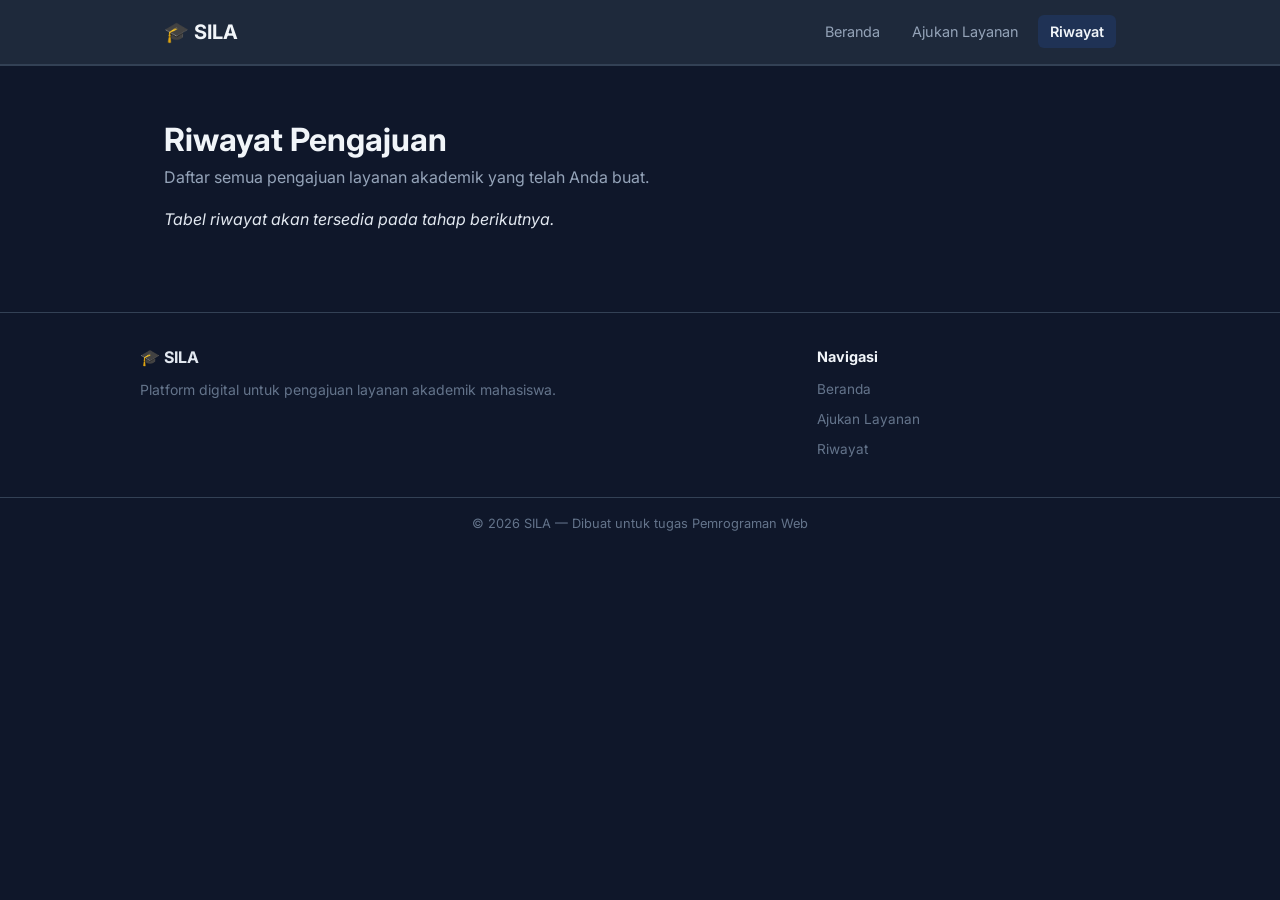
==== riwayat.html @ c435addf "Setup Awal: Menambahkan file HTML dan CSS" ====
<!DOCTYPE html>
<html lang="id">

<head>
    <meta charset="UTF-8">
    <meta name="viewport" content="width=device-width, initial-scale=1.0">
    <title>Riwayat Pengajuan — SILA</title>
    <link rel="preconnect" href="https://fonts.googleapis.com">
    <link rel="preconnect" href="https://fonts.gstatic.com" crossorigin>
    <link href="https://fonts.googleapis.com/css2?family=Inter:wght@400;600;700&display=swap" rel="stylesheet">
    <link rel="stylesheet" href="css/style.css">
</head>

<body>

    <!-- HEADER & NAVIGASI -->
    <header class="navbar">
        <div class="container navbar-inner">
            <a href="index.html" class="logo">🎓 SILA</a>
            <input type="checkbox" id="navToggle" class="nav-toggle">
            <label for="navToggle" class="hamburger">
                <span></span>
                <span></span>
                <span></span>
            </label>
            <nav>
                <ul class="nav-menu">
                    <li><a href="index.html">Beranda</a></li>
                    <li><a href="layanan.html">Ajukan Layanan</a></li>
                    <li><a href="riwayat.html" class="active">Riwayat</a></li>
                </ul>
            </nav>
        </div>
    </header>

    <main>
        <section class="section">
            <div class="container">
                <h1>Riwayat Pengajuan</h1>
                <p class="section-desc">Daftar semua pengajuan layanan akademik yang telah Anda buat.</p>
                <p><em>Tabel riwayat akan tersedia pada tahap berikutnya.</em></p>
            </div>
        </section>
    </main>

    <!-- FOOTER -->
    <footer class="footer">
        <div class="container footer-inner">
            <div>
                <strong>🎓 SILA</strong>
                <p>Platform digital untuk pengajuan layanan akademik mahasiswa.</p>
            </div>
            <div class="footer-nav">
                <h4>Navigasi</h4>
                <ul>
                    <li><a href="index.html">Beranda</a></li>
                    <li><a href="layanan.html">Ajukan Layanan</a></li>
                    <li><a href="riwayat.html">Riwayat</a></li>
                </ul>
            </div>
        </div>
        <div class="footer-bottom">
            <div class="container">
                <p>&copy; 2026 SILA — Dibuat untuk tugas Pemrograman Web</p>
            </div>
        </div>
    </footer>

</body>

</html>
---- css/style.css ----
/* ================================
   CSS DASAR — SILA
   ================================ */

* {
    margin: 0;
    padding: 0;
    box-sizing: border-box;
}

body {
    background-color: #0f172a;
    color: #e2e8f0;
}

h1,
h2,
h3 {
    color: #f1f5f9;
}

a {
    color: #60a5fa;
    text-decoration: none;
}

a:hover {
    color: #93c5fd;
}

hr {
    border: none;
    border-top: 1px solid #334155;
}


/* ================================
   CSS LANJUTAN — SILA
   ================================ */

body {
    font-family: 'Inter', sans-serif;
    font-size: 16px;
    line-height: 1.6;
}

h1 {
    font-size: 2rem;
    font-weight: 700;
}

h2 {
    font-size: 1.5rem;
    font-weight: 700;
    margin-bottom: 8px;
}

h3 {
    font-size: 1.1rem;
    font-weight: 600;
    margin-bottom: 4px;
}

.section-desc {
    color: #94a3b8;
    margin-bottom: 16px;
}


/* ================================
   PAGE LAYOUT — SILA
   ================================ */

.container {
    max-width: 1000px;
    margin: 0 auto;
    padding: 0 24px;
}

.navbar {
    background-color: #1e293b;
    border-bottom: 1px solid #334155;
    padding: 16px 0;
}

.navbar-inner {
    display: flex;
    justify-content: space-between;
    align-items: center;
}

.logo {
    font-size: 1.25rem;
    font-weight: 700;
    color: #f1f5f9;
}

.hero {
    padding: 64px 0;
    text-align: center;
}

.hero h1 {
    font-size: 2.25rem;
    margin-bottom: 16px;
}

.hero p {
    color: #94a3b8;
    margin-bottom: 24px;
}

.hero-buttons {
    display: flex;
    justify-content: center;
    gap: 12px;
}

.btn {
    display: inline-block;
    padding: 12px 24px;
    border-radius: 8px;
    font-size: 0.9rem;
    font-weight: 600;
    transition: background-color 0.3s, color 0.3s, transform 0.2s;
}

.btn-primary {
    background-color: #2563eb;
    color: #fff;
}

.btn-primary:hover {
    background-color: #1d4ed8;
    color: #fff;
    transform: translateY(-2px);
}

.btn-outline {
    border: 1px solid #334155;
    color: #e2e8f0;
}

.btn-outline:hover {
    background-color: #1e293b;
    color: #f1f5f9;
    transform: translateY(-2px);
}

.section {
    padding: 48px 0;
    border-top: 1px solid #334155;
}

.cards-grid {
    display: grid;
    grid-template-columns: 1fr 1fr;
    gap: 16px;
    margin-top: 16px;
}

.card {
    background-color: #1e293b;
    border: 1px solid #334155;
    border-radius: 12px;
    padding: 20px;
    transition: border-color 0.3s, transform 0.2s;
}

.card:hover {
    border-color: #475569;
    transform: translateY(-2px);
}

.card p {
    color: #94a3b8;
    font-size: 0.9rem;
    margin-bottom: 8px;
}

.card-code {
    font-size: 0.75rem;
    font-weight: 600;
    color: #60a5fa;
    background-color: rgba(37, 99, 235, 0.1);
    padding: 2px 8px;
    border-radius: 4px;
}

.steps-grid {
    display: flex;
    gap: 16px;
    margin-top: 16px;
}

.step {
    flex: 1;
    text-align: center;
    background-color: #1e293b;
    border: 1px solid #334155;
    border-radius: 12px;
    padding: 24px 16px;
    transition: border-color 0.3s;
}

.step:hover {
    border-color: #475569;
}

.step-number {
    width: 40px;
    height: 40px;
    background-color: #2563eb;
    color: #fff;
    border-radius: 50%;
    display: flex;
    align-items: center;
    justify-content: center;
    font-weight: 700;
    margin: 0 auto 12px;
}

.step p {
    color: #94a3b8;
    font-size: 0.85rem;
}

.stats-grid {
    display: flex;
    gap: 16px;
}

.stat {
    flex: 1;
    text-align: center;
    background-color: #1e293b;
    border: 1px solid #334155;
    border-radius: 12px;
    padding: 24px;
}

.stat-number {
    font-size: 2rem;
    font-weight: 700;
    color: #60a5fa;
}

.stat-label {
    color: #94a3b8;
    font-size: 0.85rem;
    margin-top: 4px;
}

.footer {
    border-top: 1px solid #334155;
    margin-top: 32px;
}

.footer-inner {
    display: grid;
    grid-template-columns: 2fr 1fr;
    gap: 32px;
    padding: 32px 0;
}

.footer-inner p {
    color: #64748b;
    font-size: 0.875rem;
    margin-top: 8px;
}

.footer-inner h4 {
    color: #f1f5f9;
    margin-bottom: 8px;
    font-size: 0.9rem;
}

.footer-bottom {
    border-top: 1px solid #334155;
    padding: 16px 0;
    text-align: center;
}

.footer-bottom p {
    font-size: 0.8rem;
    color: #64748b;
}


/* ================================
   STRUKTUR NAVIGASI & MENU — SILA
   ================================ */

.nav-menu {
    list-style: none;
    display: flex;
    gap: 8px;
}

.nav-menu li a {
    color: #94a3b8;
    font-size: 0.9rem;
    padding: 8px 12px;
    border-radius: 6px;
    transition: color 0.3s, background-color 0.3s;
}

.nav-menu li a:hover {
    color: #f1f5f9;
    background-color: rgba(255, 255, 255, 0.05);
}

.nav-menu li a.active {
    color: #f1f5f9;
    font-weight: 600;
    background-color: rgba(37, 99, 235, 0.15);
}

.footer-nav ul {
    list-style: none;
}

.footer-nav ul li {
    margin-bottom: 4px;
}

.footer-nav ul li a {
    color: #64748b;
    font-size: 0.85rem;
    transition: color 0.3s;
}

.footer-nav ul li a:hover {
    color: #93c5fd;
}




/* ================================
   MEDIA QUERY & RESPONSIF — SILA
   ================================ */

/* --------------------------------
   Animasi CSS (@keyframes)
   Mendefinisikan gerakan bernama 'fadeIn':
   - from: posisi awal (tersembunyi, geser ke bawah)
   - to: posisi akhir (terlihat, posisi normal)
   -------------------------------- */
@keyframes fadeIn {
    from {
        opacity: 0;
        /* transparan penuh */
        transform: translateY(20px);
        /* geser 20px ke bawah */
    }

    to {
        opacity: 1;
        /* terlihat penuh */
        transform: translateY(0);
        /* posisi normal */
    }
}

/* Hero section mendapat animasi fadeIn selama 0.6 detik */
.hero {
    animation: fadeIn 0.6s ease;
}



/* --------------------------------
   Hamburger Menu Animasi
   Saat checkbox dicentang, 3 garis hamburger
   berubah menjadi tanda 'X' (close):
   - Garis ke-1: putar 45° ke bawah
   - Garis ke-2: hilang (opacity 0)
   - Garis ke-3: putar -45° ke atas
   -------------------------------- */

.nav-toggle {
    display: none;
    /* checkbox tersembunyi */
}

.hamburger {
    display: none;
    flex-direction: column;
    gap: 5px;
    cursor: pointer;
    padding: 4px;
}

.hamburger span {
    display: block;
    width: 24px;
    height: 3px;
    background-color: #f1f5f9;
    border-radius: 2px;
    transition: transform 0.3s, opacity 0.3s;
    /* animasi garis */
}

/* Garis-1: miring ke kanan membentuk '/' */
.nav-toggle:checked~label .hamburger span:nth-child(1) {
    transform: translateY(8px) rotate(45deg);
}

/* Garis-2: menghilang */
.nav-toggle:checked~label .hamburger span:nth-child(2) {
    opacity: 0;
}

/* Garis-3: miring ke kiri membentuk '\' */
.nav-toggle:checked~label .hamburger span:nth-child(3) {
    transform: translateY(-8px) rotate(-45deg);
}

/* --------------------------------
   Responsive: Tablet & Mobile (<= 768px)
   Semua grid/flex berubah ke 1 kolom/baris
   agar konten tidak terlalu sempit di layar kecil.
   -------------------------------- */
   
/* Tablet & Mobile */
@media (max-width: 768px) {
    .navbar-inner {
        flex-wrap: wrap;
    }

    .hamburger {
        display: flex;
        /* tampilkan hamburger */
    }

    nav {
        width: 100%;
        order: 3;
    }

    .nav-menu {
        display: none;
        flex-direction: column;
        gap: 0;
        width: 100%;
        padding: 8px 0;
        border-top: 1px solid #334155;
        margin-top: 12px;
    }

    .nav-menu li a {
        display: block;
        padding: 10px 0;
        border-radius: 0;
    }

    .nav-toggle:checked~nav .nav-menu {
        display: flex;
    }

    /* SAMBUNG DARI SINI */
    /* ================== */

    .nav-menu {
        gap: 4px;
    }

    /* Judul hero lebih kecil di mobile */
    .hero h1 {
        font-size: 1.5rem;
    }

    /* Tombol berubah jadi vertikal (kolom) */
    .hero-buttons {
        flex-direction: column;
        align-items: center;
    }

    /* Cards: dari 2 kolom → 1 kolom */
    .cards-grid {
        grid-template-columns: 1fr;
    }

    /* Steps & stats berubah ke arah vertikal */
    .steps-grid {
        flex-direction: column;
    }

    .stats-grid {
        flex-direction: column;
    }

    /* Footer: dari 2 kolom → 1 kolom */
    .footer-inner {
        grid-template-columns: 1fr;
        gap: 24px;
    }
}

/* --------------------------------
   Responsive: Layar Sangat Kecil (<= 480px)
   Untuk smartphone kecil:
   - Judul lebih kecil lagi
   - Tombol lebar penuh (100%)
   -------------------------------- */
/* Small Mobile */
@media (max-width: 480px) {
    .hero h1 {
        font-size: 1.25rem;
    }

    /* Tombol mengisi penuh lebar layar */
    .btn {
        width: 100%;
        text-align: center;
    }
}
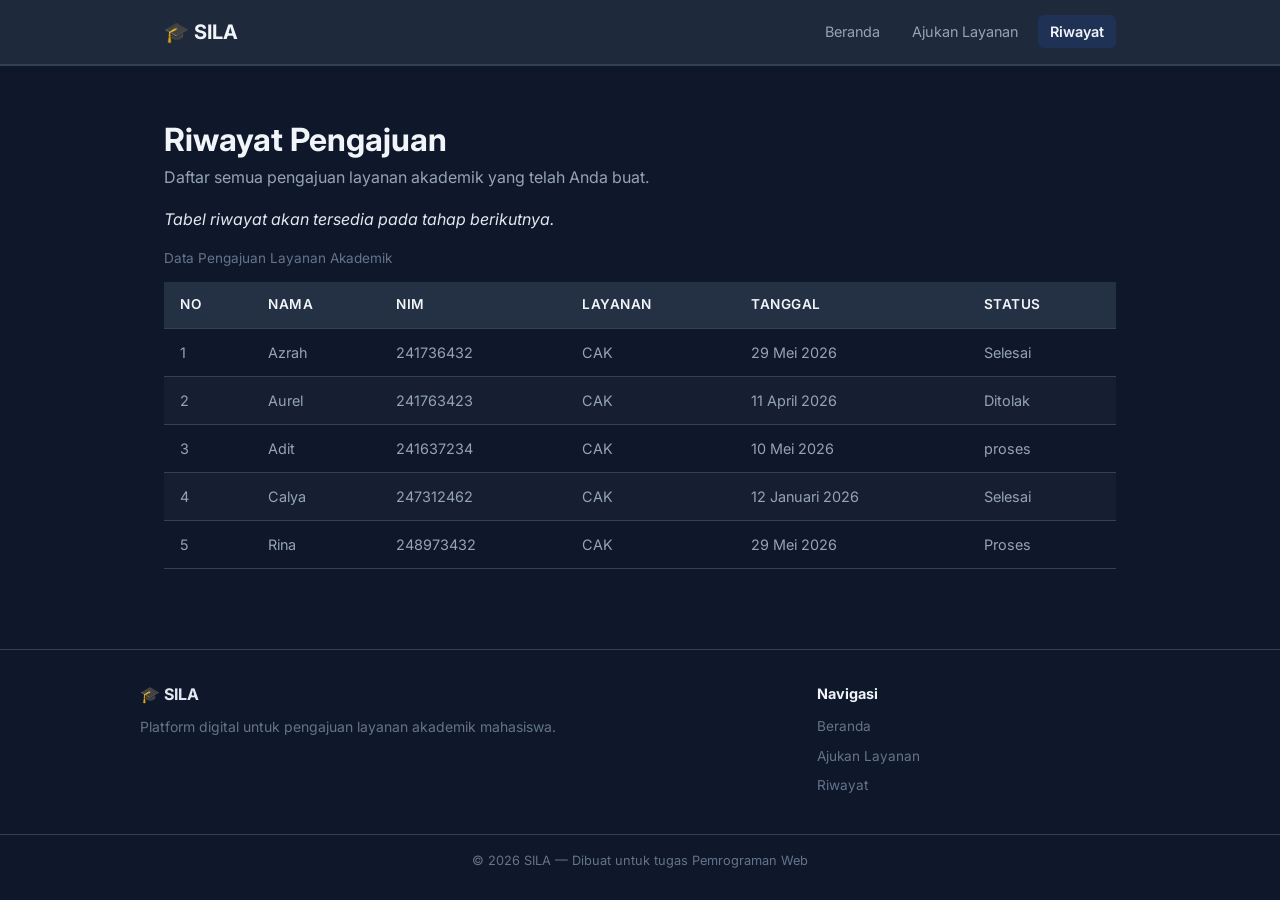
==== commit 1efa385a: "materi m11 tables dan css" ====
--- a/riwayat.html
+++ b/riwayat.html
@@ -39,6 +39,71 @@
                 <h1>Riwayat Pengajuan</h1>
                 <p class="section-desc">Daftar semua pengajuan layanan akademik yang telah Anda buat.</p>
                 <p><em>Tabel riwayat akan tersedia pada tahap berikutnya.</em></p>
+
+                <!-- TABLE -->
+                 <table class="data-table">
+                    <caption>Data Pengajuan Layanan Akademik</caption>
+                    <!-- Tittle -->
+                     <!-- No | Nama | NIM | Layanan | Tanggal | Status -->
+                     <thead>
+                        <tr>
+                            <th>No</th>
+                            <th>Nama</th>
+                            <th>NIM</th>
+                            <th>Layanan</th>
+                            <th>Tanggal</th>
+                            <th>Status</th>
+                        </tr>
+                     </thead>
+
+                     <!-- Isi Data -->
+                      <tbody>
+                        <tr>
+                            <td>1</td>
+                            <td>Azrah</td>
+                            <td>241736432</td>
+                            <td>CAK</td>
+                            <td>29 Mei 2026</td>
+                            <td>Selesai</td>
+                        </tr>
+
+                        <tr>
+                            <td>2</td>
+                            <td>Aurel</td>
+                            <td>241763423</td>
+                            <td>CAK</td>
+                            <td>11 April 2026</td>
+                            <td>Ditolak</td>
+                        </tr>
+
+                        <tr>
+                            <td>3</td>
+                            <td>Adit</td>
+                            <td>241637234</td>
+                            <td>CAK</td>
+                            <td>10 Mei 2026</td>
+                            <td>proses</td>
+                        </tr>
+
+                        <tr>
+                            <td>4</td>
+                            <td>Calya</td>
+                            <td>247312462</td>
+                            <td>CAK</td>
+                            <td>12 Januari 2026</td>
+                            <td>Selesai</td>
+                        </tr>
+
+                        <tr>
+                            <td>5</td>
+                            <td>Rina</td>
+                            <td>248973432</td>
+                            <td>CAK</td>
+                            <td>29 Mei 2026</td>
+                            <td>Proses</td>
+                        </tr>
+                      </tbody>
+                 </table>
             </div>
         </section>
     </main>
--- a/css/style.css
+++ b/css/style.css
@@ -515,4 +515,160 @@
         width: 100%;
         text-align: center;
     }
+}
+
+/* M10 - FORMS */
+.form-card{
+    max-width: 640px;
+    /* lebar mksimum */
+    margin: 0 auto;
+    /* tengah halaman */
+}
+
+fieldset{
+    border: 1px solid #334155;
+    border-radius: 12px;
+    padding: 24px;
+    background-color: #1e293b;
+}
+
+legend{
+    font-weight: 600;
+    font-size: 1.1rem;
+    color: #f1f5f9;
+    padding: 0.10px;
+}
+
+.form-group{
+    margin-bottom: 16px;
+    /* jarak untuk selanjutnya */
+}
+
+.form-group label{
+    display: block;
+    /* jadi full 1 baris */
+    font-size: 0.875rem;
+    font-weight: 600;
+    color: #e2e8f0;
+    margin-bottom: 6px;
+}
+
+/* input, select, text area */
+.form-group input,
+.form-group select,
+.form-group textarea{
+    width: 100%;
+    /* lebar memenuhi kontainer */
+    padding: 10px 14px;
+    border: 1px solid #334155;
+    background-color: #0f172a;
+    color: #e2e8f0;
+    border-radius: 8px;
+    font-size: 0.9rem;
+    outline: none;
+    transition: border-color 0.3s;
+    font-family: inherit;
+}
+
+input[type="date"]{
+    color-scheme: dark;
+}
+
+.form-row{
+    display: grid;
+    grid-template-columns: 1fr 1fr;
+    gap: 12px;
+}
+
+.form-group input:focus, 
+.form-group select:focus, 
+.form-group textarea:focus { 
+    border-color: #1d4ed8; 
+} 
+
+.form-group textarea{
+    resize: vertical;
+    min-height: 80px;
+    /* hanya boleh ubah tingginya */
+}
+
+/* Tombol */
+.form-actions{
+    display: flex;
+    gap: 12px;
+    margin-top: 24px;
+}
+
+.form-actions .btn{
+    cursor: pointer;
+    border: none;
+    font-family: inherit;
+}
+
+.form-actions .btn-outline{
+    border: 2px solid #334155;
+    background: none;
+}
+
+/* TABLES */
+/* ======= */
+.data-table{
+    width: 100%;
+    border-collapse: collapse;
+    /* Menjadikan batas dempet dengan sekitarnya */
+    margin-top: 16px;
+    min-width: 600px;
+    /* lebar batas mutlak */
+}
+
+.data-table caption{
+    text-align: left;
+    font-size: 0.85rem;
+    color: #64748b;
+    margin-bottom: 12px;
+}
+
+/* th td */
+.data-table th,
+.data-table td{
+    border-bottom: 1px solid #334155;
+    padding: 12px 16px;
+    text-align: left;
+}
+
+.data-table th{
+    background-color: #243044;
+    color: #f1f5f9;
+    font-size: 0.85rem;
+    font-weight: 600;
+    letter-spacing: 0.5px;
+    text-transform: uppercase;
+    /* Mengubah judul jadi huruf besar */
+}
+
+.data-table td{
+    color: #94a3b8;
+    font-size: 0.9rem;
+}
+
+/* zebra-stripe */
+.data-table tbody tr:nth-child(even){
+    background-color: rgba(30, 41, 59, 0.5);
+}
+
+/* Hover */
+.data-table tbody tr:hover{
+    background-color: rgba(64, 149, 170, 0.5);
+}
+
+/* responsive */
+@media (max-width: 768px){
+    .data-table{
+        font-size: 0.8rem;
+    }
+
+    .data-table th,
+    .data-table tr{
+        padding: 8px 10px;
+    }
 }
